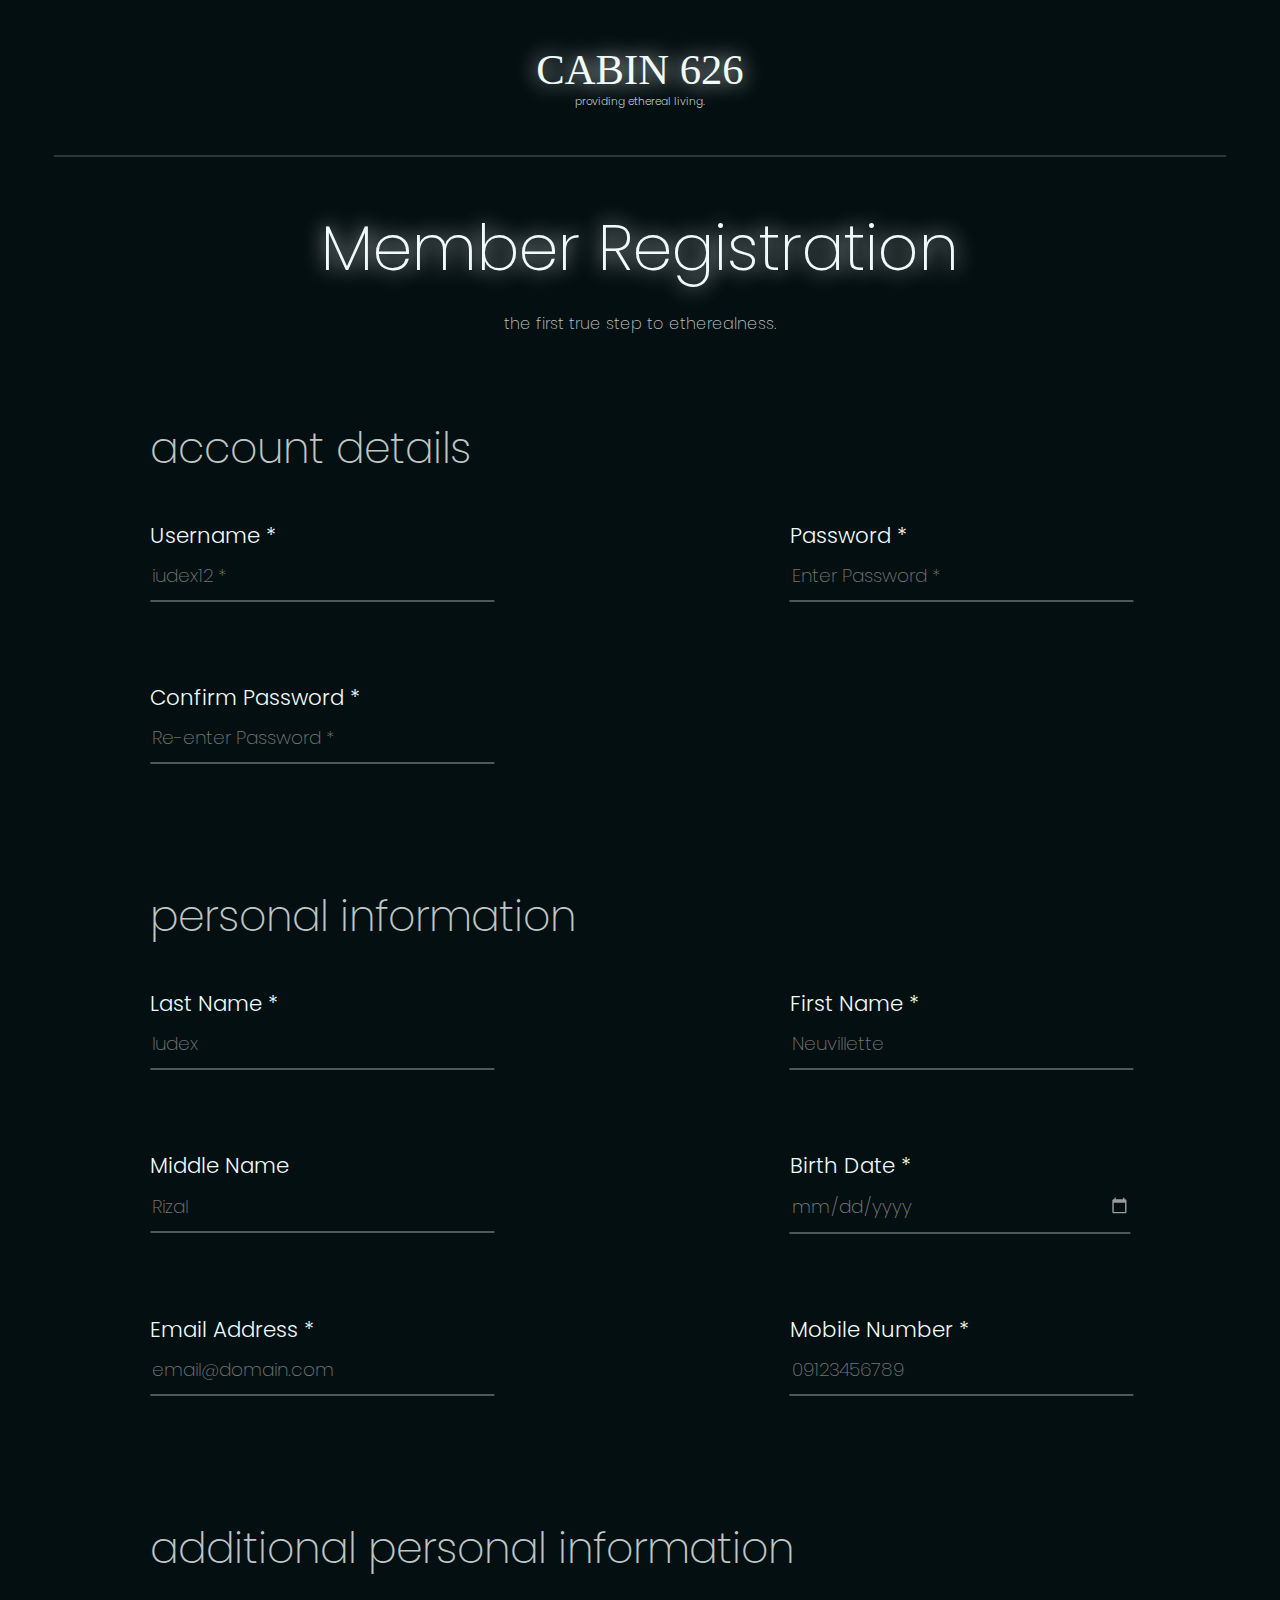
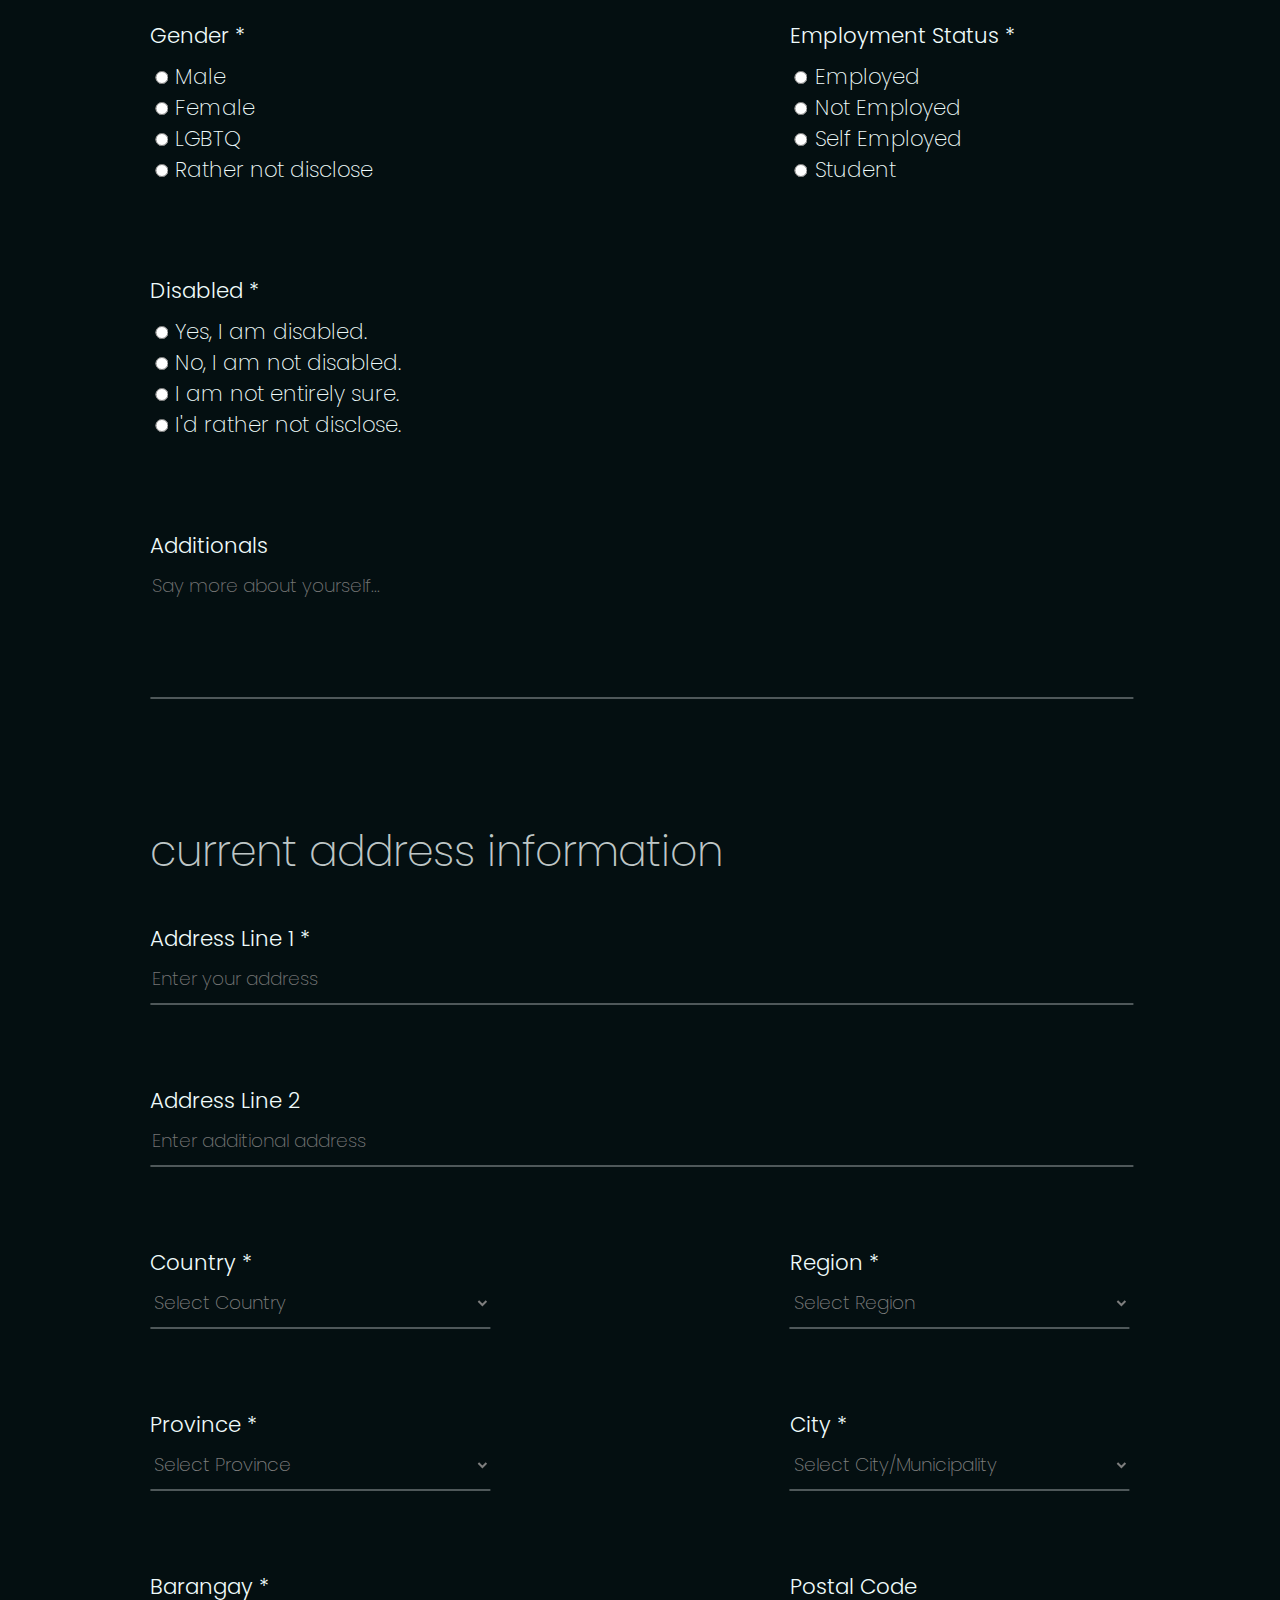
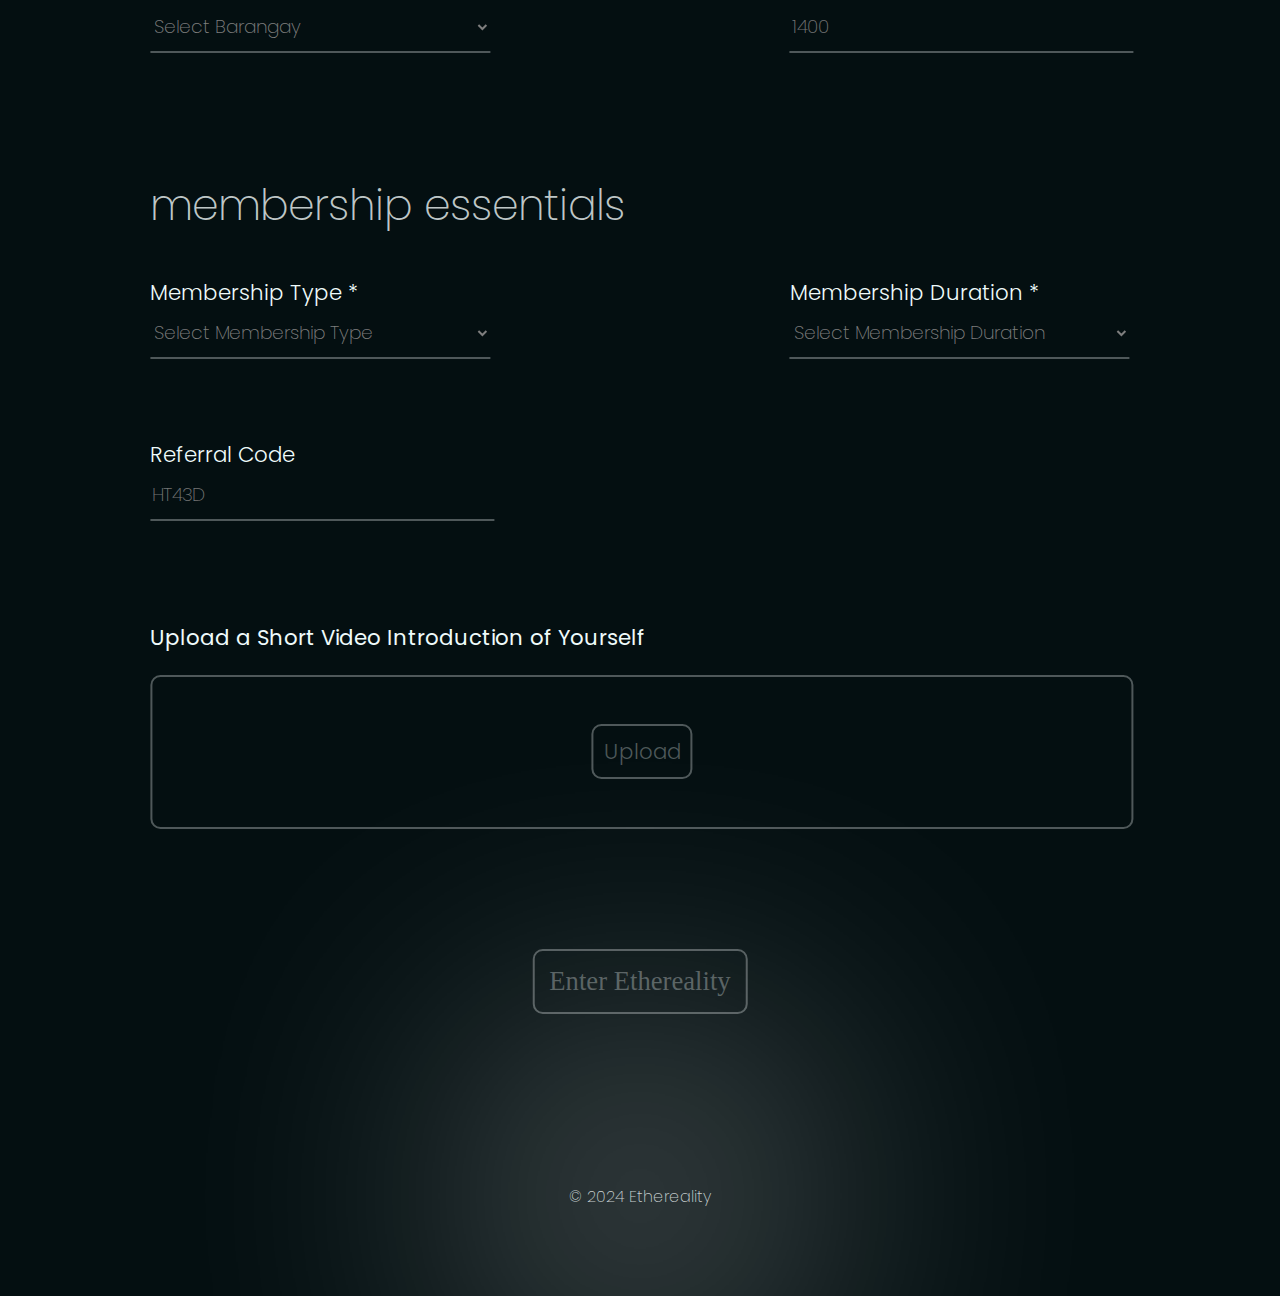
==== index.html @ 77e7f3f1 "Update Files" ====
<!DOCTYPE html>
<html lang="en">
<head>
    <meta charset="UTF-8">
    <meta name="viewport" content="width=device-width, initial-scale=1.0">
    <meta author="Charles Andre Bandala">
    <link rel="stylesheet" href="stylesheet.css">
    <link rel="icon" href="assets/icon.png">
    <title>Cabin 626 - Registration Form</title>
</head>
<body>
    <main>
        <audio autoplay loop>
            <source src="assets/hum.mp3">
        </audio>
        <header>
            <div id="title">
                <h1>CABIN 626</h1>
                <p>providing ethereal living.</p>
            </div>
        </header>
        <section class="web_container">
            <h1 class="web_title">Member Registration</h1>
            <p class="web_sub">the first true step to etherealness.</p>
            <form action="index.html" method="get" onsubmit="checkPass();">
                <h2 class="form_title">account details</h2>
                <div class="input_field">
                    <div class="q_cont">
                        <label for="username">Username *</label>
                        <input type="text" id="username" name="username" placeholder="iudex12 *" required>
                    </div>

                    <div class="q_cont">
                        <label for="pass">Password *</label>
                        <input type="password" id="pass" name="pass" placeholder="Enter Password *" required>
                    </div>

                    <div class="q_cont">
                        <label for="pass">Confirm Password *</label>
                        <input type="password" id="repass" name="repass" placeholder="Re-enter Password *" required>
                    </div>
                </div>
                
                <h2 class="form_title">personal information</h2>
                
                <div class="input_field">
                    <div class="q_cont">
                        <label for="lname">Last Name *</label>
                        <input type="text" id="lname" name="lname" placeholder="Iudex " required>
                    </div>
                    
                    <div class="q_cont">
                        <label for="fname">First Name *</label>
                        <input type="text" id="fname" name="fname" placeholder="Neuvillette " required>
                    </div>
    
                    <div class="q_cont">
                        <label for="mname">Middle Name</label>
                        <input type="text" id="mname" name="mname" placeholder="Rizal">
                    </div>
                    
                    <div class="q_cont">
                        <label for="bdate">Birth Date *</label>
                        <input type="date" id="bdate" name="bdate" required>
                    </div>

                    <div class="q_cont">
                        <label for="email">Email Address *</label>
                        <input type="email" id="email" name="email" placeholder="email@domain.com " required>
                    </div>
                    
                    <div class="q_cont">
                        <label for="cnum">Mobile Number *</label>
                        <input type="text" id="cnum" name="cnum" pattern="[0-9]{11}" placeholder="09123456789 " required>
                    </div>

                </div>

                <h2 class="form_title">additional personal information</h2>

                <div class="input_field">
                    <div class="q_cont">
                        <label>Gender *</label>
                        <div class="radio_cont">
                            <div>
                                <input type="radio" id="male" value="male" name="gender">
                                <label for="male">Male </label>
                            </div>
                            <div>
                                <input type="radio" id="female" value="female" name="gender">
                                <label for="female">Female </label>
                            </div>
                            <div>
                                <input type="radio" id="lgbtq" value="lgbtq" name="gender">
                                <label for="lgbtq">LGBTQ </label>
                            </div>
                            <div>
                                <input type="radio" id="rathernotgen" value="rathernotgen" name="gender">
                                <label for="rathernotgen" input="text">Rather not disclose</label>
                            </div>
                        </div>
                    </div>
                    <div class="q_cont">
                        <label>Employment Status *</label>
                        <div class="radio_cont">
                            <div>
                                <input type="radio" id="employed" value="employed" name="empstatus">
                                <label for="employed">Employed </label>
                            </div>
                            <div>
                                <input type="radio" id="notemployed" value="notemployed" name="empstatus">
                                <label for="notemployed">Not Employed</label>
                            </div>
                            <div>
                                <input type="radio" id="selfemployed" value="selfemployed" name="empstatus">
                                <label for="selfemployed">Self Employed</label>
                            </div>
                            <div>
                                <input type="radio" id="student" value="student" name="empstatus">
                                <label for="student">Student</label>
                            </div>
                        </div>
                    </div>
                    <div class="q_cont">
                        <label>Disabled *</label>
                        <div class="radio_cont">
                            <div>
                                <input type="radio" id="disabled" value="disabled" name="disability">
                                <label for="disabled">Yes, I am disabled.</label>
                            </div>
                            <div>
                                <input type="radio" id="notdisabled" value="notdisabled" name="disability">
                                <label for="notdisabled">No, I am not disabled. </label>
                            </div>
                            <div>
                                <input type="radio" id="notsure" value="notsure" name="disability">
                                <label for="notsure">I am not entirely sure.</label>
                            </div>
                            <div>
                                <input type="radio" id="rathernot" value="rathernot" name="disability">
                                <label for="rathernot">I'd rather not disclose.</label>
                            </div>
                        </div>
                    </div>

                    <div class="l_cont">
                        <label for="additional">Additionals</label>
                        <textarea id="additional" name="additional" placeholder="Say more about yourself..." rows="4"></textarea>
                    </div>
                </div>

                <h2 class="form_title">current address information</h2>

                <div class="input_field">
                    <div class="l_cont">
                        <label for="address1">Address Line 1 *</label>
                        <input type="text" id="address1" name="address1" placeholder="Enter your address " required>
                    </div>

                    <div class="l_cont">
                        <label for="address2">Address Line 2 </label>
                        <input type="text" id="address2" name="address2" placeholder="Enter additional address" >
                    </div>
                    
                    <div class="q_cont">
                        <label for="country">Country *</label>
                        <select id="country" name="country" onchange="updateReg();" required>
                            <option value="" disabled selected>Select Country</option>
                            <option value="Philippines">Philippines</option>
                        </select>
                    </div>

                    <div class="q_cont">
                        <label for="region">Region *</label>
                        <select id="region" name="region" onchange="updateProv();" required>
                            <option value="" disabled selected>Select Region</option>
                        </select>
                    </div>
                    
                    <div class="q_cont">
                        <label for="prov">Province *</label>
                        <select id="prov" name="prov" onchange="updateCity();" required>
                            <option value="" id="default" disabled selected>Select Province</option>
                        </select>
                    </div>

                    <div class="q_cont">
                        <label for="city">City *</label>
                        <select id="city" name="city" onchange="updateBrgy();" required>
                            <option value="" id="default" disabled selected>Select City/Municipality</option>
                        </select>
                    </div>

                    <div class="q_cont">
                        <label for="brgy">Barangay *</label>
                        <select id="brgy" name="brgy" required>
                            <option value="" id="default" disabled selected>Select Barangay</option>
                        </select>
                    </div>

                    <div class="q_cont">
                        <label for="pcode">Postal Code </label>
                        <input type="text" id="pcode" name="pcode" pattern="[0-9]{4}" placeholder="1400">
                    </div>
                </div>

                <h2 class="form_title">membership essentials</h2>
                
                <div class="input_field">
                    <div class="q_cont">
                        <label for="membertyper">Membership Type *</label>
                        <select id="membertyper" name="membertyper" onchange="updateReg();" required>
                            <option value="" disabled selected>Select Membership Type</option>
                            <option value="Ethereal Initiate">Initiate</option>
                            <option value="Veilded Ethereal">Veilded Initiate</option>
                            <option value="Ethereal Covenant">Empyrean Coven</option>
                            <option value="Ethereal Enclave">Ethereal Enclave</option>
                        </select>
                    </div>
                    <div class="q_cont">
                        <label for="memberdur">Membership Duration *</label>
                        <select id="memberdur" name="memberdur" onchange="updateReg();" required>
                            <option value="" disabled selected>Select Membership Duration</option>
                            <option value="1">1 Month</option>
                            <option value="3">3 Months</option>
                            <option value="9">9 Months</option>
                            <option value="12">1 Year</option>
                        </select>
                    </div>
                    <div class="q_cont">
                        <label for="ref">Referral Code </label>
                        <input type="text" id="ref" name="ref" pattern="[A-Z,0-9]{6}" placeholder="HT43D">
                    </div>
                    
                    <div class="l_cont">
                        <p class="file_label">Upload a Short Video Introduction of Yourself</p>
                        <div class="file_custom">
                            <label for="memberfile" class="file_button">Upload</label>
                            <input type="file" id="memberfile" name="memberfile" onchange="changeText();">
                        </div>
                    </div>
                    <div class="submit_cont">
                        <input type="submit" value="Enter Ethereality">
                    </div>
                </div>
            </form>
        </section>
        <footer>
            © 2024 Ethereality
            <div class="bg"></div>
        </footer>
    </main>

    <script src="script.js"></script>
</body>
</html>
---- stylesheet.css ----
@import url('https://fonts.googleapis.com/css2?family=Poppins:ital,wght@0,100;0,200;0,300;0,400;0,500;0,600;0,700;0,800;0,900;1,100;1,200;1,300;1,400;1,500;1,600;1,700;1,800;1,900&display=swap');

@font-face {
    font-family: UniSans;
    src: url(assets/UniSans.otf);
}

body, html {
    margin: 0;
    height: 100%;
    background-color: #040f11;
    font-family: Poppins;
    color: #effbfb;
}

header {
    position: relative;
    left: 50%;
    transform: translateX(-50%);
    width: 90%;
    height: 15%;
    display: grid;
    align-items: center;
    justify-content: center;
    border-bottom: solid 2px #bec6c637;
    padding: 10px;
}

footer {
    position: relative;
    width: 100%;
    height: 15%;
    display: grid;
    align-items: center;
    justify-content: center;
    font-weight: 200;
    color: #bec6c6;
}

#title h1 {
    font-family: UniSans;
    font-size: 32pt;
    font-weight: 200;
    margin: 0;
    text-shadow: 0px 0px 20px #ececec;
    text-align: center;
}

#title p {
    color: #bec6c6;
    font-size: 8pt;
    font-weight: 300;
    margin: 0;
    text-align: center;
}

main {
    width: 100%;
    height: 100%;
}

.web_title {
    font-size: 48pt;
    font-weight: 200;
    text-shadow: 0px 0px 20px #ececec;
    text-align: center;
    margin-bottom: 0;
    animation: power_unstable 20s linear infinite;
}

.web_sub {
    font-weight: 200;
    text-align: center;
    margin-bottom: 80px;
    color: #bec6c6;
}

.web_container{
    position: relative;
    left: 50%;
    transform: translateX(-50%);
    width: 90%;
}

form {
    width: 85%;
    position: relative;
    left: 50%;
    transform: translateX(-50%);
}

.form_title {
    font-size: 32pt;
    font-weight: 200;
    color: #bec6c6;
    margin: 0;
}

.input_field {
    width: 100%;
    display: flex;
    flex-wrap: wrap;
    justify-content: space-between;
    margin-bottom: 80px;
}

.q_cont {
    width: 340px;
    padding-top: 40px;
    padding-bottom: 40px;
    display: flex;
    flex-direction: column;
    justify-content: space-around;
}

label {
    font-size: 16pt;
    font-weight: 300;
}

input[type="text"], input[type="email"], input[type="date"], input[type="password"], select {
    font-family: Poppins;
    font-size: 14pt;
    font-weight: 200;
    width: 340px;
    background-color: transparent;
    color: #ececec;
    border-top: none;
    border-left: none;
    border-right: none;
    border-bottom: solid 2px #bec6c667;
    padding-top: 10px;
    padding-bottom: 10px;
}

input[type="date"]::-webkit-calendar-picker-indicator  {
    filter: invert(1)
            brightness(50%)
            sepia(100%)
            saturate(0%)
            hue-rotate(360deg)
}

input[type=date]:invalid::-webkit-datetime-edit {
    color: #7e7e7e;
}

select {
    border-bottom: solid 2px #bec6c667;
}

select:invalid {
    color: #7e7e7e;
}

option {
    color: #040f11;
}

.l_cont {
    width: 100%;
    padding-top: 40px;
    padding-bottom: 40px;
    display: flex;
    flex-direction: column;
    justify-content: space-between;
}

.l_cont input[type="text"] {
    width: 100%;
}

textarea:focus, input:focus{
    outline: none;
}

.radio_cont {
    width: 340px;
    padding-top: 10px;
    padding-bottom: 10px;
    display: flex;
    flex-direction: column;
}

.radio_cont label {
    font-weight: 200;
}

textarea {
    font-family: Poppins;
    font-size: 14pt;
    font-weight: 200;
    width: 100%;
    background-color: transparent;
    color: #ececec;
    border-top: none;
    border-left: none;
    border-right: none;
    border-bottom: solid 2px #bec6c667;
    padding-top: 10px;
    padding-bottom: 10px;
    resize: none;
}

input[type="file"] {
    display: none;
}

.file_label {
    font-family: Poppins;
    font-size: 16pt;
}

.file_custom {
    width: 100%;
    height: 150px;
    border: solid 2px #bec6c667;
    border-radius: 10px;
    font-size: 14pt;
    font-weight: 200;
    display: grid;
    align-items: center;
    justify-content: center;
    margin-bottom: 80px;
}

.file_button {
    padding: 10px;
    border: solid 2px #bec6c667;
    color: #bec6c667;
    border-radius: 10px;
    cursor: pointer;
    transition: all ease-in-out 0.25s;
    text-align: center;
}

.file_button:hover {
    padding: 10px;
    font-size: 18pt;
    border-radius: 12px;
    color: #ececec;
    border: solid 2px #ececec;
    box-shadow: 0px 0px 20px #d4dcdc67;
}

input[type="submit"] {
    position: relative;
    left: 50%;
    transform: translateX(-50%);
    padding: 15px;
    border: solid 2px #bec6c667;
    color: #bec6c667;
    font-family: UniSans;
    font-size: 20pt;
    font-weight: 300;
    border-radius: 10px;
    cursor: pointer;
    text-align: center;
    background-color: transparent;
    transition: all ease-in-out 0.25s;
}

input[type="submit"]:hover {
    padding: 15px;
    font-size: 24pt;
    border-radius: 12px;
    color: #ececec;
    border: solid 2px #ececec;
    box-shadow: 0px 0px 20px #d4dcdc67;
}

.submit_cont {
    width: 100%;
    height: 100px;
}

.bg {
    position: absolute;
    top: 50%;
    left: 50%;
    transform: translate(-50%, -50%);
    width: 200px;
    height: 200px;
    background-color: #ffffff;
    filter: blur(175px);
    border-radius: 100px;
}

@keyframes power_unstable {
    0% {
        text-shadow: 0px 0px 20px #ececec;
        opacity: 100%;
    }

    22% {
        text-shadow: 0px 0px 20px #ececec;
        opacity: 100%;
    }

    22.5% {
        text-shadow: 0px 0px 0px #ececec;
        opacity: 80%;
    }
    23% {
        text-shadow: 0px 0px 20px #ececec;
        opacity: 100%;
    }
    23.5% {
        text-shadow: 0px 0px 0px #ececec;
        opacity: 80%;
    }
    24% {
        text-shadow: 0px 0px 20px #ececec;
        opacity: 100%;
    }
    32% {
        text-shadow: 0px 0px 20px #ececec;
        opacity: 100%;
    }
    45% {
        text-shadow: 0px 0px 20px #ececec;
        opacity: 100%;
    }
    45.5% {
        text-shadow: 0px 0px 0px #ececec;
        opacity: 40%;
    }
    75% {
        text-shadow: 0px 0px 0px #ececec;
        opacity: 40%;
    }
    75.5% {
        text-shadow: 0px 0px 20px #ececec;
        opacity: 100%;
    }
    76% {
        text-shadow: 0px 0px 0px #ececec;
        opacity: 80%;
    }
    76.5% {
        text-shadow: 0px 0px 20px #ececec;
        opacity: 100%;
    }
    77% {
        text-shadow: 0px 0px 20px #ececec;
        opacity: 100%;
    }
    100% {
        text-shadow: 0px 0px 20px #ececec;
        opacity: 100%;
    }
}
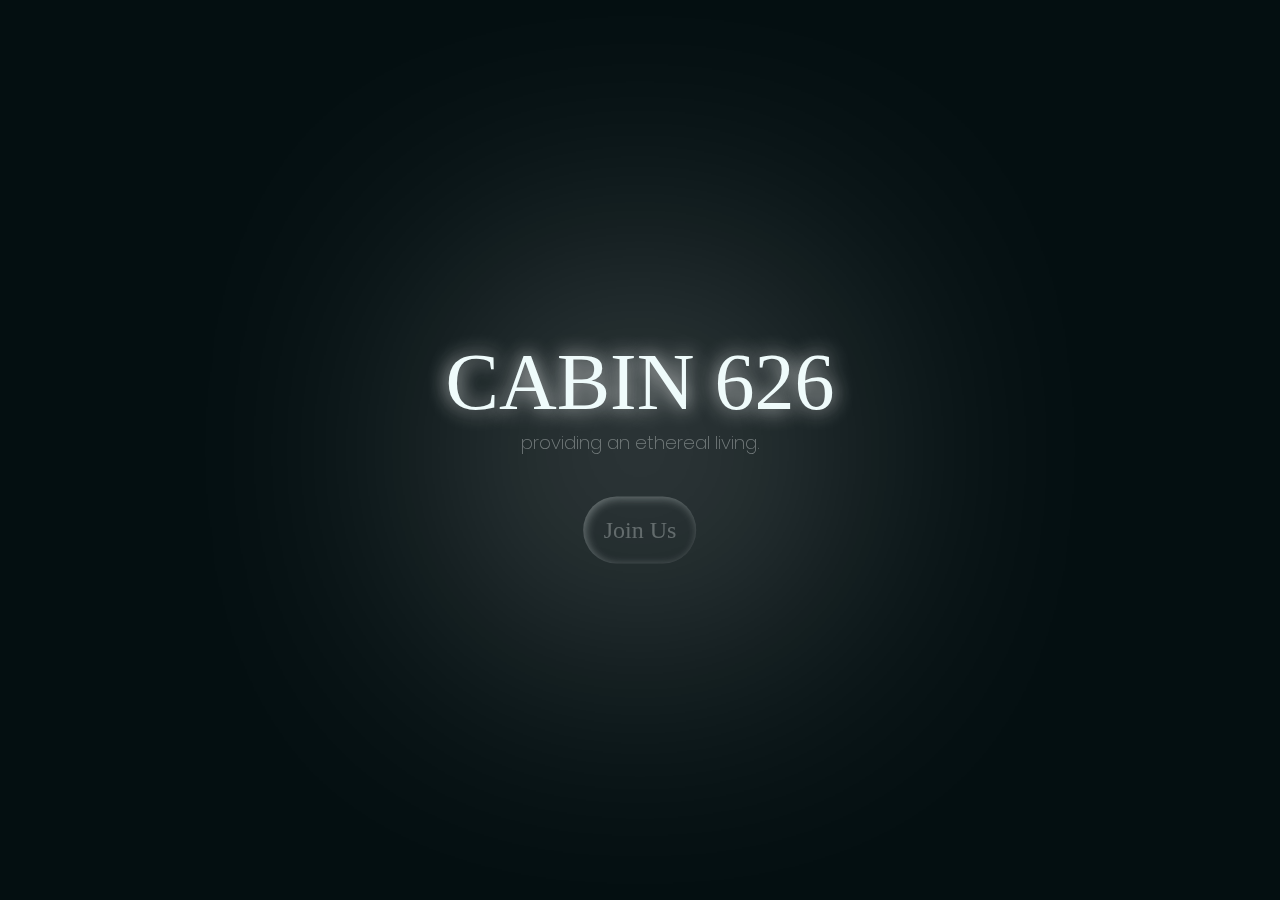
==== commit a07848e6: "Updated Features" ====
--- a/index.html
+++ b/index.html
@@ -9,239 +9,268 @@
     <title>Cabin 626 - Registration Form</title>
 </head>
 <body>
-    <main>
-        <audio autoplay loop>
-            <source src="assets/hum.mp3">
-        </audio>
+    <section id="landing_page">
+        <div class="bg"></div>
+        <div class="landing_title">
+            <h1>CABIN 626</h1>
+            <p>providing an ethereal living.</p>
+            <input type="button" value="Join Us" onclick="disableLanding()">
+        </div>
+    </section>
+    <main id="reg_page">
         <header>
             <div id="title">
                 <h1>CABIN 626</h1>
-                <p>providing ethereal living.</p>
+                <p>providing an ethereal living.</p>
             </div>
         </header>
         <section class="web_container">
             <h1 class="web_title">Member Registration</h1>
             <p class="web_sub">the first true step to etherealness.</p>
-            <form action="index.html" method="get" onsubmit="checkPass();">
-                <h2 class="form_title">account details</h2>
-                <div class="input_field">
-                    <div class="q_cont">
-                        <label for="username">Username *</label>
-                        <input type="text" id="username" name="username" placeholder="iudex12 *" required>
-                    </div>
-
-                    <div class="q_cont">
-                        <label for="pass">Password *</label>
-                        <input type="password" id="pass" name="pass" placeholder="Enter Password *" required>
-                    </div>
-
-                    <div class="q_cont">
-                        <label for="pass">Confirm Password *</label>
-                        <input type="password" id="repass" name="repass" placeholder="Re-enter Password *" required>
+            <form action="acknowledgement.html" method="get">
+
+                <div id="acc_dets">
+                    <h2 class="form_title">account details</h2>
+                    <div class="input_field">
+                        <div class="q_cont">
+                            <label for="username">Username *</label>
+                            <input type="text" id="username" name="username" placeholder="iudex12 *" pattern="[A-Za-z0-9]+" required>
+                            <p class="account">Consists of only letters and numbers.</p>
+                        </div>
+    
+                        <div class="q_cont">
+                            <label for="pass">Password *</label>
+                            <input type="password" id="pass" name="pass" placeholder="Enter Password *" pattern=".{4,}" oninput="checkPass()" required>
+                            <p class="account">Must consist of 4 or more characters.</p>
+                        </div>
+    
+                        <div class="q_cont">
+                            <label for="pass">Confirm Password *</label>
+                            <input type="password" id="repass" name="repass" placeholder="Re-enter Password *" oninput="checkPass()" required>
+                            <p class="account" id="pass_confirm">Passwords must match.</p>
+                        </div>
                     </div>
                 </div>
                 
-                <h2 class="form_title">personal information</h2>
+                <div id="pers_info">
+                    <h2 class="form_title">personal information</h2>
+                    
+                    <div class="input_field">
+                        <div class="q_cont">
+                            <label for="lname">Last Name *</label>
+                            <input type="text" id="lname" name="lname" placeholder="Iudex " required>
+                        </div>
+                        
+                        <div class="q_cont">
+                            <label for="fname">First Name *</label>
+                            <input type="text" id="fname" name="fname" placeholder="Neuvillette " required>
+                        </div>
+        
+                        <div class="q_cont">
+                            <label for="mname">Middle Name</label>
+                            <input type="text" id="mname" name="mname" placeholder="Rizal">
+                        </div>
+                        
+                        <div class="q_cont">
+                            <label for="bdate">Birth Date *</label>
+                            <input type="date" id="bdate" name="bdate" required>
+                        </div>
+
+                        <div class="q_cont">
+                            <label for="useremail">Email Address *</label>
+                            <input type="email" id="useremail" name="useremail" placeholder="email@domain.com " pattern="[a-z0-9._%+\-]+@[a-z0-9.\-]+\.[a-z]{2,}$" required>
+                        </div>
+                        
+                        <div class="q_cont">
+                            <label for="cnum">Mobile Number *</label>
+                            <input type="text" id="cnum" name="cnum" pattern="[0-9]{11}" placeholder="09123456789 " minlength="11" maxlength="11" required>
+                        </div>
+                    </div>
+                </div>
+
+                <div id="add_info">
+                    <h2 class="form_title">additional personal information</h2>
+
+                    <div class="input_field">
+                        <div class="q_cont">
+                            <label>Gender *</label>
+                            <div class="radio_cont">
+                                <div>
+                                    <input type="radio" id="male" value="male" name="gender"  required>
+                                    <label for="male">Male </label>
+                                </div>
+                                <div>
+                                    <input type="radio" id="female" value="female" name="gender"  required>
+                                    <label for="female">Female </label>
+                                </div>
+                                <div>
+                                    <input type="radio" id="lgbtq" value="lgbtq" name="gender"  required>
+                                    <label for="lgbtq">LGBTQ </label>
+                                </div>
+                                <div>
+                                    <input type="radio" id="rathernotgen" value="rathernotgen" name="gender"  required>
+                                    <label for="rathernotgen" input="text">Rather not disclose</label>
+                                </div>
+                            </div>
+                        </div>
+                        <div class="q_cont">
+                            <label>Employment Status *</label>
+                            <div class="radio_cont">
+                                <div>
+                                    <input type="radio" id="employed" value="employed" name="empstatus" required>
+                                    <label for="employed">Employed </label>
+                                </div>
+                                <div>
+                                    <input type="radio" id="notemployed" value="notemployed" name="empstatus" required>
+                                    <label for="notemployed">Not Employed</label>
+                                </div>
+                                <div>
+                                    <input type="radio" id="selfemployed" value="selfemployed" name="empstatus" required>
+                                    <label for="selfemployed">Self Employed</label>
+                                </div>
+                                <div>
+                                    <input type="radio" id="student" value="student" name="empstatus" required>
+                                    <label for="student">Student</label>
+                                </div>
+                            </div>
+                        </div>
+                        <div class="q_cont">
+                            <label>Disabled *</label>
+                            <div class="radio_cont">
+                                <div>
+                                    <input type="radio" id="disabled" value="disabled" name="disability" required>
+                                    <label for="disabled">Yes, I am disabled.</label>
+                                </div>
+                                <div>
+                                    <input type="radio" id="notdisabled" value="notdisabled" name="disability" required>
+                                    <label for="notdisabled">No, I am not disabled. </label>
+                                </div>
+                                <div>
+                                    <input type="radio" id="notsure" value="notsure" name="disability" required>
+                                    <label for="notsure">I am not entirely sure.</label>
+                                </div>
+                                <div>
+                                    <input type="radio" id="rathernot" value="rathernot" name="disability" required>
+                                    <label for="rathernot">I'd rather not disclose.</label>
+                                </div>
+                            </div>
+                        </div>
+
+                        <div class="l_cont">
+                            <label for="additional">Additionals</label>
+                            <textarea id="additional" name="additional" placeholder="Say more about yourself..." rows="4"></textarea>
+                        </div>
+                    </div>
+                </div>
+
+                <div id="address">
+                    <h2 class="form_title">current address information</h2>
+
+                    <div class="input_field">
+                        <div class="l_cont">
+                            <label for="address1">Address Line 1 *</label>
+                            <input type="text" id="address1" name="address1" placeholder="Enter your address " required>
+                        </div>
+
+                        <div class="l_cont">
+                            <label for="address2">Address Line 2 </label>
+                            <input type="text" id="address2" name="address2" placeholder="Enter additional address" >
+                        </div>
+                        
+                        <div class="q_cont">
+                            <label for="country">Country *</label>
+                            <select id="country" name="country" onchange="updateReg();" required>
+                                <option value="" disabled selected>Select Country</option>
+                                <option value="Philippines">Philippines</option>
+                            </select>
+                        </div>
+
+                        <div class="q_cont">
+                            <label for="region">Region *</label>
+                            <select id="region" name="region" onchange="updateProv();" required>
+                                <option value="" disabled selected>Select Region</option>
+                            </select>
+                        </div>
+                        
+                        <div class="q_cont">
+                            <label for="prov">Province *</label>
+                            <select id="prov" name="prov" onchange="updateCity();" required>
+                                <option value="" id="default" disabled selected>Select Province</option>
+                            </select>
+                        </div>
+
+                        <div class="q_cont">
+                            <label for="city">City *</label>
+                            <select id="city" name="city" onchange="updateBrgy();" required>
+                                <option value="" id="default" disabled selected>Select City/Municipality</option>
+                            </select>
+                        </div>
+
+                        <div class="q_cont">
+                            <label for="brgy">Barangay *</label>
+                            <select id="brgy" name="brgy" required>
+                                <option value="" id="default" disabled selected>Select Barangay</option>
+                            </select>
+                        </div>
+
+                        <div class="q_cont">
+                            <label for="pcode">Postal Code *</label>
+                            <input type="text" id="pcode" name="pcode" pattern="[0-9]{4}" placeholder="1400" maxlength="4" minlength="4" required>
+                        </div>
+                    </div>
+                </div>
+
+                <div id="member">
+                    <h2 class="form_title">membership essentials</h2>
                 
-                <div class="input_field">
-                    <div class="q_cont">
-                        <label for="lname">Last Name *</label>
-                        <input type="text" id="lname" name="lname" placeholder="Iudex " required>
-                    </div>
-                    
-                    <div class="q_cont">
-                        <label for="fname">First Name *</label>
-                        <input type="text" id="fname" name="fname" placeholder="Neuvillette " required>
-                    </div>
-    
-                    <div class="q_cont">
-                        <label for="mname">Middle Name</label>
-                        <input type="text" id="mname" name="mname" placeholder="Rizal">
-                    </div>
-                    
-                    <div class="q_cont">
-                        <label for="bdate">Birth Date *</label>
-                        <input type="date" id="bdate" name="bdate" required>
-                    </div>
-
-                    <div class="q_cont">
-                        <label for="email">Email Address *</label>
-                        <input type="email" id="email" name="email" placeholder="email@domain.com " required>
-                    </div>
-                    
-                    <div class="q_cont">
-                        <label for="cnum">Mobile Number *</label>
-                        <input type="text" id="cnum" name="cnum" pattern="[0-9]{11}" placeholder="09123456789 " required>
-                    </div>
-
-                </div>
-
-                <h2 class="form_title">additional personal information</h2>
-
-                <div class="input_field">
-                    <div class="q_cont">
-                        <label>Gender *</label>
-                        <div class="radio_cont">
+                    <div class="input_field" id="final_field">
+                        <div class="q_cont">
+                            <label for="membertyper">Membership Type *</label>
+                            <select id="membertyper" name="membertyper" required>
+                                <option value="" disabled selected>Select Membership Type</option>
+                                <option value="EtherealInitiate">Initiate</option>
+                                <option value="VeildedEthereal">Veilded Initiate</option>
+                                <option value="EtherealCovenant">Empyrean Coven</option>
+                                <option value="EtherealEnclave">Ethereal Enclave</option>
+                            </select>
+                        </div>
+                        <div class="q_cont">
+                            <label for="memberdur">Membership Duration *</label>
+                            <select id="memberdur" name="memberdur" required>
+                                <option value="" disabled selected>Select Membership Duration</option>
+                                <option value="1">1 Month</option>
+                                <option value="3">3 Months</option>
+                                <option value="9">9 Months</option>
+                                <option value="12">1 Year</option>
+                            </select>
+                        </div>
+                        <div class="q_cont">
+                            <label for="ref">Referral Code </label>
+                            <input type="text" id="ref" name="ref" pattern="[A-Z,0-9]{6}" placeholder="HT43D">
+                        </div>
+                        
+                        <div class="l_cont">
+                            <p class="file_label">Upload a Short Video Introduction of Yourself</p>
+                            <div class="file_custom">
+                                <label for="memberfile" class="file_button">Upload</label>
+                                <input type="file" id="memberfile" name="memberfile" onchange="changeText();">
+                            </div>
+                        </div>
+                        <div class="l_cont">
                             <div>
-                                <input type="radio" id="male" value="male" name="gender">
-                                <label for="male">Male </label>
-                            </div>
-                            <div>
-                                <input type="radio" id="female" value="female" name="gender">
-                                <label for="female">Female </label>
-                            </div>
-                            <div>
-                                <input type="radio" id="lgbtq" value="lgbtq" name="gender">
-                                <label for="lgbtq">LGBTQ </label>
-                            </div>
-                            <div>
-                                <input type="radio" id="rathernotgen" value="rathernotgen" name="gender">
-                                <label for="rathernotgen" input="text">Rather not disclose</label>
-                            </div>
-                        </div>
-                    </div>
-                    <div class="q_cont">
-                        <label>Employment Status *</label>
-                        <div class="radio_cont">
-                            <div>
-                                <input type="radio" id="employed" value="employed" name="empstatus">
-                                <label for="employed">Employed </label>
-                            </div>
-                            <div>
-                                <input type="radio" id="notemployed" value="notemployed" name="empstatus">
-                                <label for="notemployed">Not Employed</label>
-                            </div>
-                            <div>
-                                <input type="radio" id="selfemployed" value="selfemployed" name="empstatus">
-                                <label for="selfemployed">Self Employed</label>
-                            </div>
-                            <div>
-                                <input type="radio" id="student" value="student" name="empstatus">
-                                <label for="student">Student</label>
-                            </div>
-                        </div>
-                    </div>
-                    <div class="q_cont">
-                        <label>Disabled *</label>
-                        <div class="radio_cont">
-                            <div>
-                                <input type="radio" id="disabled" value="disabled" name="disability">
-                                <label for="disabled">Yes, I am disabled.</label>
-                            </div>
-                            <div>
-                                <input type="radio" id="notdisabled" value="notdisabled" name="disability">
-                                <label for="notdisabled">No, I am not disabled. </label>
-                            </div>
-                            <div>
-                                <input type="radio" id="notsure" value="notsure" name="disability">
-                                <label for="notsure">I am not entirely sure.</label>
-                            </div>
-                            <div>
-                                <input type="radio" id="rathernot" value="rathernot" name="disability">
-                                <label for="rathernot">I'd rather not disclose.</label>
-                            </div>
-                        </div>
-                    </div>
-
-                    <div class="l_cont">
-                        <label for="additional">Additionals</label>
-                        <textarea id="additional" name="additional" placeholder="Say more about yourself..." rows="4"></textarea>
-                    </div>
-                </div>
-
-                <h2 class="form_title">current address information</h2>
-
-                <div class="input_field">
-                    <div class="l_cont">
-                        <label for="address1">Address Line 1 *</label>
-                        <input type="text" id="address1" name="address1" placeholder="Enter your address " required>
-                    </div>
-
-                    <div class="l_cont">
-                        <label for="address2">Address Line 2 </label>
-                        <input type="text" id="address2" name="address2" placeholder="Enter additional address" >
-                    </div>
-                    
-                    <div class="q_cont">
-                        <label for="country">Country *</label>
-                        <select id="country" name="country" onchange="updateReg();" required>
-                            <option value="" disabled selected>Select Country</option>
-                            <option value="Philippines">Philippines</option>
-                        </select>
-                    </div>
-
-                    <div class="q_cont">
-                        <label for="region">Region *</label>
-                        <select id="region" name="region" onchange="updateProv();" required>
-                            <option value="" disabled selected>Select Region</option>
-                        </select>
-                    </div>
-                    
-                    <div class="q_cont">
-                        <label for="prov">Province *</label>
-                        <select id="prov" name="prov" onchange="updateCity();" required>
-                            <option value="" id="default" disabled selected>Select Province</option>
-                        </select>
-                    </div>
-
-                    <div class="q_cont">
-                        <label for="city">City *</label>
-                        <select id="city" name="city" onchange="updateBrgy();" required>
-                            <option value="" id="default" disabled selected>Select City/Municipality</option>
-                        </select>
-                    </div>
-
-                    <div class="q_cont">
-                        <label for="brgy">Barangay *</label>
-                        <select id="brgy" name="brgy" required>
-                            <option value="" id="default" disabled selected>Select Barangay</option>
-                        </select>
-                    </div>
-
-                    <div class="q_cont">
-                        <label for="pcode">Postal Code </label>
-                        <input type="text" id="pcode" name="pcode" pattern="[0-9]{4}" placeholder="1400">
-                    </div>
-                </div>
-
-                <h2 class="form_title">membership essentials</h2>
-                
-                <div class="input_field">
-                    <div class="q_cont">
-                        <label for="membertyper">Membership Type *</label>
-                        <select id="membertyper" name="membertyper" onchange="updateReg();" required>
-                            <option value="" disabled selected>Select Membership Type</option>
-                            <option value="Ethereal Initiate">Initiate</option>
-                            <option value="Veilded Ethereal">Veilded Initiate</option>
-                            <option value="Ethereal Covenant">Empyrean Coven</option>
-                            <option value="Ethereal Enclave">Ethereal Enclave</option>
-                        </select>
-                    </div>
-                    <div class="q_cont">
-                        <label for="memberdur">Membership Duration *</label>
-                        <select id="memberdur" name="memberdur" onchange="updateReg();" required>
-                            <option value="" disabled selected>Select Membership Duration</option>
-                            <option value="1">1 Month</option>
-                            <option value="3">3 Months</option>
-                            <option value="9">9 Months</option>
-                            <option value="12">1 Year</option>
-                        </select>
-                    </div>
-                    <div class="q_cont">
-                        <label for="ref">Referral Code </label>
-                        <input type="text" id="ref" name="ref" pattern="[A-Z,0-9]{6}" placeholder="HT43D">
-                    </div>
-                    
-                    <div class="l_cont">
-                        <p class="file_label">Upload a Short Video Introduction of Yourself</p>
-                        <div class="file_custom">
-                            <label for="memberfile" class="file_button">Upload</label>
-                            <input type="file" id="memberfile" name="memberfile" onchange="changeText();">
-                        </div>
-                    </div>
-                    <div class="submit_cont">
-                        <input type="submit" value="Enter Ethereality">
-                    </div>
+                                <input type="checkbox" id="verif1" name="verif1" required>
+                                <label for="verif1" style="font-weight: 200;">All the required information I have entered is correct and complete.</label>
+                            </div>
+                            <div style="margin-bottom: 80px;">
+                                <input type="checkbox" id="verif2" name="verif2" required>
+                                <label for="verif2" style="font-weight: 200;">I agree to the <b>Terms and Service</b> of the Organization.</label>
+                            </div>
+                        </div>
+                        
+                    </div>
+                </div>
+                <div id="submit_cont">
+                    <input type="submit" value="Enter Ethereality">
                 </div>
             </form>
         </section>
--- a/stylesheet.css
+++ b/stylesheet.css
@@ -11,6 +11,37 @@
     background-color: #040f11;
     font-family: Poppins;
     color: #effbfb;
+}
+
+::-webkit-scrollbar {
+    width: 10px;
+    background-color: #040f11;
+}
+
+/* Track */
+::-webkit-scrollbar-track {
+    box-shadow: inset 0 0 5px grey; 
+    border-radius: 10px;
+    background-color: #040f11;
+}
+
+/* Handle */
+::-webkit-scrollbar-thumb {
+    background: #bec6c637; 
+    border-radius: 10px;
+}
+
+/* Handle on hover */
+::-webkit-scrollbar-thumb:hover {
+    background: #8e949437; 
+}
+
+main {
+    opacity: 0%;
+    visibility: hidden;
+    overflow-y: hidden;
+    transition: all ease-in-out 2s;
+    transition-delay: 2s;
 }
 
 header {
@@ -37,6 +68,64 @@
     color: #bec6c6;
 }
 
+#landing_page {
+    position: fixed;
+    width: 100vw;
+    height: 100vh;
+    transition: all ease-in-out 2s;
+    animation-delay: 2s;
+    animation: in_anim 2s ease-in-out;
+}
+
+.landing_title {
+    position: absolute;
+    top: 50%;
+    left: 50%;
+    transform: translate(-50%, -50%);
+}
+
+.landing_title h1 {
+    font-family: UniSans;
+    font-weight: 200;
+    font-size: 60pt;
+    text-align: center;
+    text-shadow: 0px 0px 20px #ececec;
+    margin: 0;
+    animation: power_unstable 20s linear infinite;
+}
+
+.landing_title p {
+    font-weight: 200;
+    font-size: 14pt;
+    color: #969e9eaf;
+    text-align: center;
+    margin: 0;
+}
+
+.landing_title input {
+    position: relative;
+    left: 50%;
+    transform: translateX(-50%);
+    padding: 20px;
+    border: none;
+    color: #bec6c667;
+    font-family: UniSans;
+    font-size: 18pt;
+    font-weight: 300;
+    border-radius: 40px;
+    cursor: pointer;
+    text-align: center;
+    background-color: transparent;
+    margin-top: 40px;
+    transition: all ease-in-out 0.25s;
+    box-shadow: inset 2px 2px 10px #d4dcdc67;
+}
+
+.landing_title input:hover {
+    color: #ececec;
+    box-shadow: inset 5px 0px 10px #ececec;
+}
+
 #title h1 {
     font-family: UniSans;
     font-size: 32pt;
@@ -47,7 +136,7 @@
 }
 
 #title p {
-    color: #bec6c6;
+    color: #969e9e;
     font-size: 8pt;
     font-weight: 300;
     margin: 0;
@@ -65,7 +154,7 @@
     text-shadow: 0px 0px 20px #ececec;
     text-align: center;
     margin-bottom: 0;
-    animation: power_unstable 20s linear infinite;
+    animation: power_unstable2 20s linear infinite;
 }
 
 .web_sub {
@@ -133,6 +222,11 @@
     padding-bottom: 10px;
 }
 
+.account {
+    font-weight: 200;
+    color: #7e7e7e;
+}
+
 input[type="date"]::-webkit-calendar-picker-indicator  {
     filter: invert(1)
             brightness(50%)
@@ -154,7 +248,8 @@
 }
 
 option {
-    color: #040f11;
+    color: #ececec;
+    background-color: #040f11;
 }
 
 .l_cont {
@@ -221,7 +316,6 @@
     display: grid;
     align-items: center;
     justify-content: center;
-    margin-bottom: 80px;
 }
 
 .file_button {
@@ -235,9 +329,6 @@
 }
 
 .file_button:hover {
-    padding: 10px;
-    font-size: 18pt;
-    border-radius: 12px;
     color: #ececec;
     border: solid 2px #ececec;
     box-shadow: 0px 0px 20px #d4dcdc67;
@@ -247,31 +338,36 @@
     position: relative;
     left: 50%;
     transform: translateX(-50%);
-    padding: 15px;
-    border: solid 2px #bec6c667;
+    padding: 20px;
+    border: none;
     color: #bec6c667;
     font-family: UniSans;
-    font-size: 20pt;
+    font-size: 22pt;
     font-weight: 300;
-    border-radius: 10px;
+    border-radius: 40px;
     cursor: pointer;
     text-align: center;
     background-color: transparent;
+    box-shadow: inset 2px 2px 10px #bec6c667;
     transition: all ease-in-out 0.25s;
 }
 
 input[type="submit"]:hover {
-    padding: 15px;
+    padding: 20px;
     font-size: 24pt;
-    border-radius: 12px;
+    border-radius: 40px;
     color: #ececec;
-    border: solid 2px #ececec;
-    box-shadow: 0px 0px 20px #d4dcdc67;
-}
-
-.submit_cont {
+    box-shadow: inset 2px 2px 10px #ececec;
+}
+
+#submit_cont {
     width: 100%;
     height: 100px;
+    margin-bottom: 80px;
+}
+
+#final_field {
+    margin-bottom: 0;
 }
 
 .bg {
@@ -286,14 +382,20 @@
     border-radius: 100px;
 }
 
+#pers_info, #add_info, #address, #member, #submit_cont {
+    filter: blur(4px);
+    pointer-events: none;
+    transition: all ease-in-out 0.5s;
+}
+
 @keyframes power_unstable {
     0% {
-        text-shadow: 0px 0px 20px #ececec;
+        text-shadow: 0px 0px 15px #ececec;
         opacity: 100%;
     }
 
     22% {
-        text-shadow: 0px 0px 20px #ececec;
+        text-shadow: 0px 0px 15px #ececec;
         opacity: 100%;
     }
 
@@ -302,7 +404,7 @@
         opacity: 80%;
     }
     23% {
-        text-shadow: 0px 0px 20px #ececec;
+        text-shadow: 0px 0px 15px #ececec;
         opacity: 100%;
     }
     23.5% {
@@ -310,15 +412,15 @@
         opacity: 80%;
     }
     24% {
-        text-shadow: 0px 0px 20px #ececec;
+        text-shadow: 0px 0px 15px #ececec;
         opacity: 100%;
     }
     32% {
-        text-shadow: 0px 0px 20px #ececec;
+        text-shadow: 0px 0px 15px #ececec;
         opacity: 100%;
     }
     45% {
-        text-shadow: 0px 0px 20px #ececec;
+        text-shadow: 0px 0px 15px #ececec;
         opacity: 100%;
     }
     45.5% {
@@ -330,7 +432,7 @@
         opacity: 40%;
     }
     75.5% {
-        text-shadow: 0px 0px 20px #ececec;
+        text-shadow: 0px 0px 15px #ececec;
         opacity: 100%;
     }
     76% {
@@ -338,15 +440,99 @@
         opacity: 80%;
     }
     76.5% {
-        text-shadow: 0px 0px 20px #ececec;
+        text-shadow: 0px 0px 15px #ececec;
         opacity: 100%;
     }
     77% {
-        text-shadow: 0px 0px 20px #ececec;
+        text-shadow: 0px 0px 15px #ececec;
         opacity: 100%;
     }
     100% {
-        text-shadow: 0px 0px 20px #ececec;
-        opacity: 100%;
+        text-shadow: 0px 0px 15px #ececec;
+        opacity: 100%;
+    }
+}
+
+@keyframes power_unstable2 {
+    0% {
+        text-shadow: 0px 0px 15px #ececec;
+        opacity: 100%;
+    }
+
+    22% {
+        text-shadow: 0px 0px 15px #ececec;
+        opacity: 100%;
+    }
+
+    22.5% {
+        text-shadow: 0px 0px 0px #ececec;
+        opacity: 80%;
+    }
+    23% {
+        text-shadow: 0px 0px 15px #ececec;
+        opacity: 100%;
+    }
+    23.5% {
+        text-shadow: 0px 0px 0px #ececec;
+        opacity: 80%;
+    }
+    24% {
+        text-shadow: 0px 0px 15px #ececec;
+        opacity: 100%;
+    }
+    32% {
+        text-shadow: 0px 0px 15px #ececec;
+        opacity: 100%;
+    }
+    45% {
+        text-shadow: 0px 0px 15px #ececec;
+        opacity: 100%;
+    }
+    45.5% {
+        text-shadow: 0px 0px 0px #ececec;
+        opacity: 80%;
+    }
+    46% {
+        text-shadow: 0px 0px 15px #ececec;
+        opacity: 100%;
+    }
+    74.5% {
+        text-shadow: 0px 0px 15px #ececec;
+        opacity: 100%;
+    }
+    75% {
+        text-shadow: 0px 0px 0px #ececec;
+        opacity: 80%;
+    }
+    75.5% {
+        text-shadow: 0px 0px 15px #ececec;
+        opacity: 100%;
+    }
+    76% {
+        text-shadow: 0px 0px 0px #ececec;
+        opacity: 80%;
+    }
+    76.5% {
+        text-shadow: 0px 0px 15px #ececec;
+        opacity: 100%;
+    }
+    77% {
+        text-shadow: 0px 0px 15px #ececec;
+        opacity: 100%;
+    }
+    100% {
+        text-shadow: 0px 0px 15px #ececec;
+        opacity: 100%;
+    }
+}
+
+@keyframes in_anim {
+    from {
+        opacity: 0%;
+        pointer-events: none;
+    }
+    to {
+        opacity: 100%;
+        pointer-events: all;
     }
 }